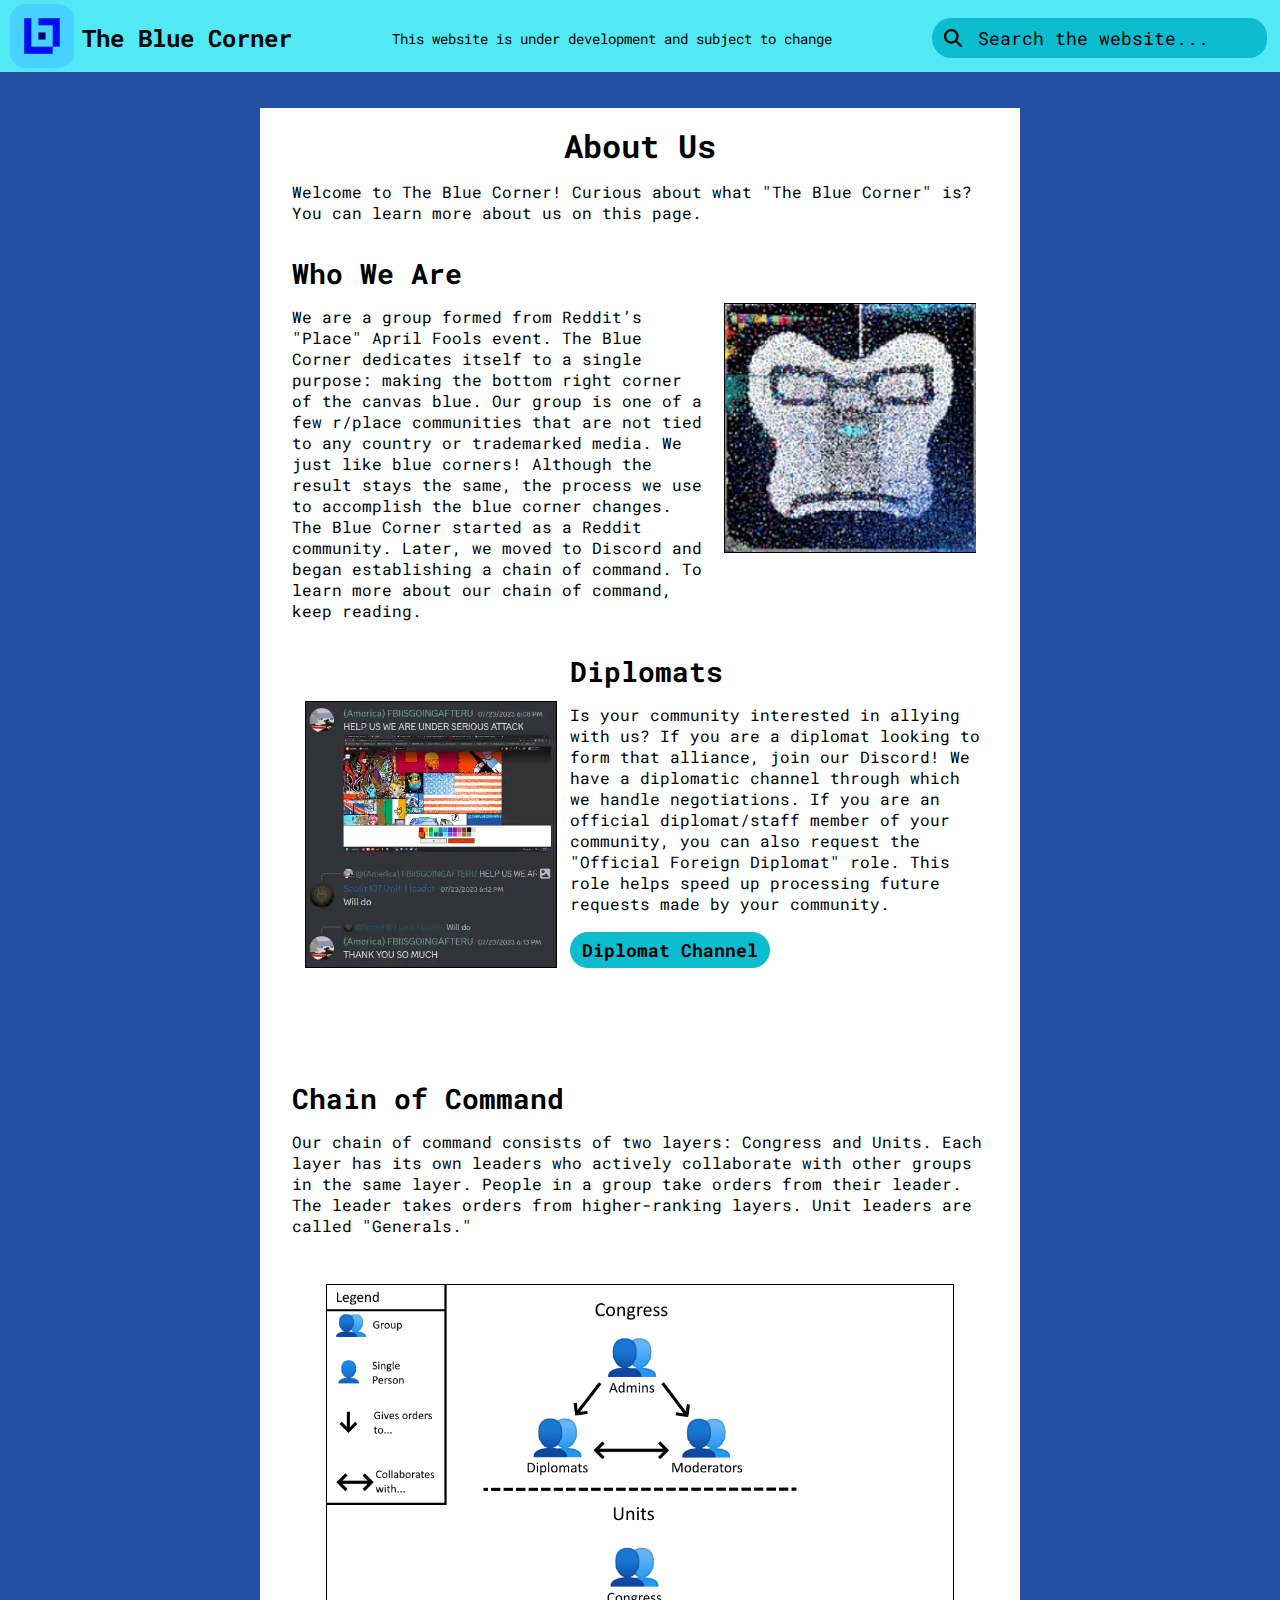
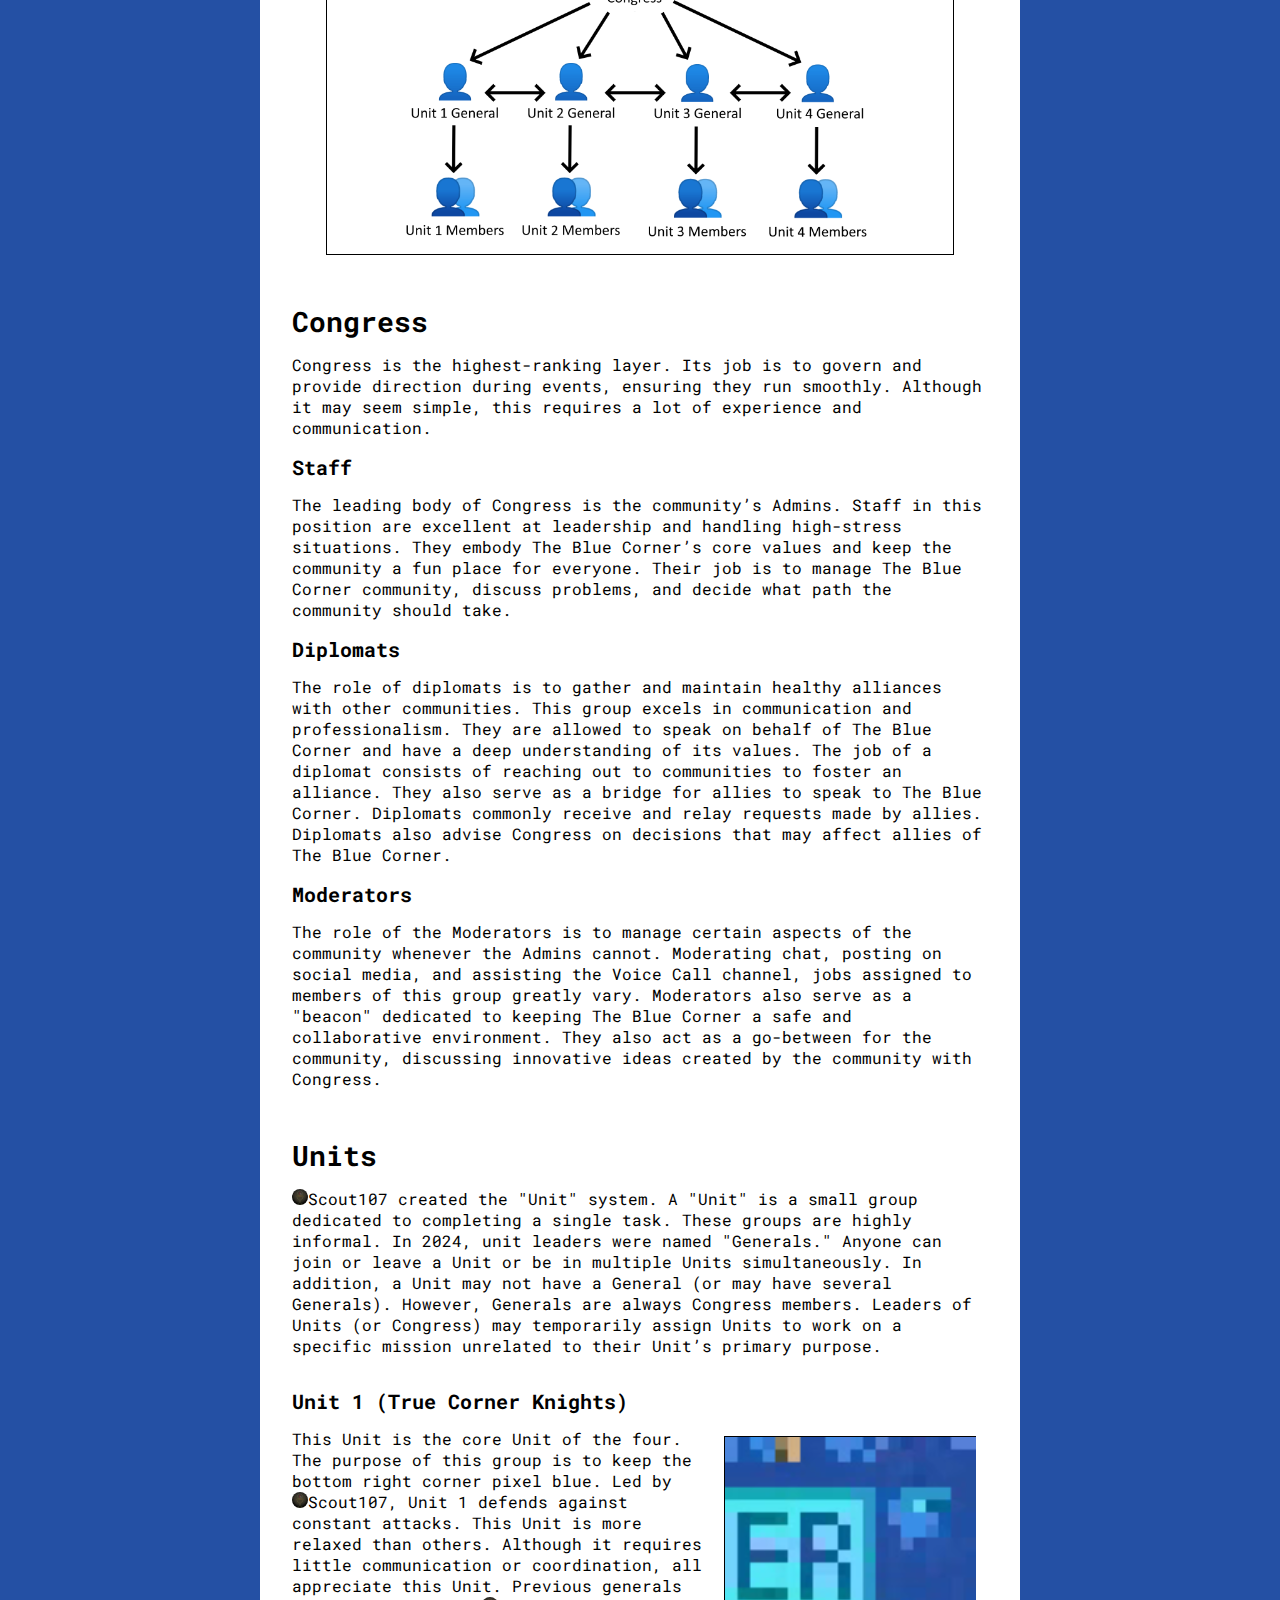
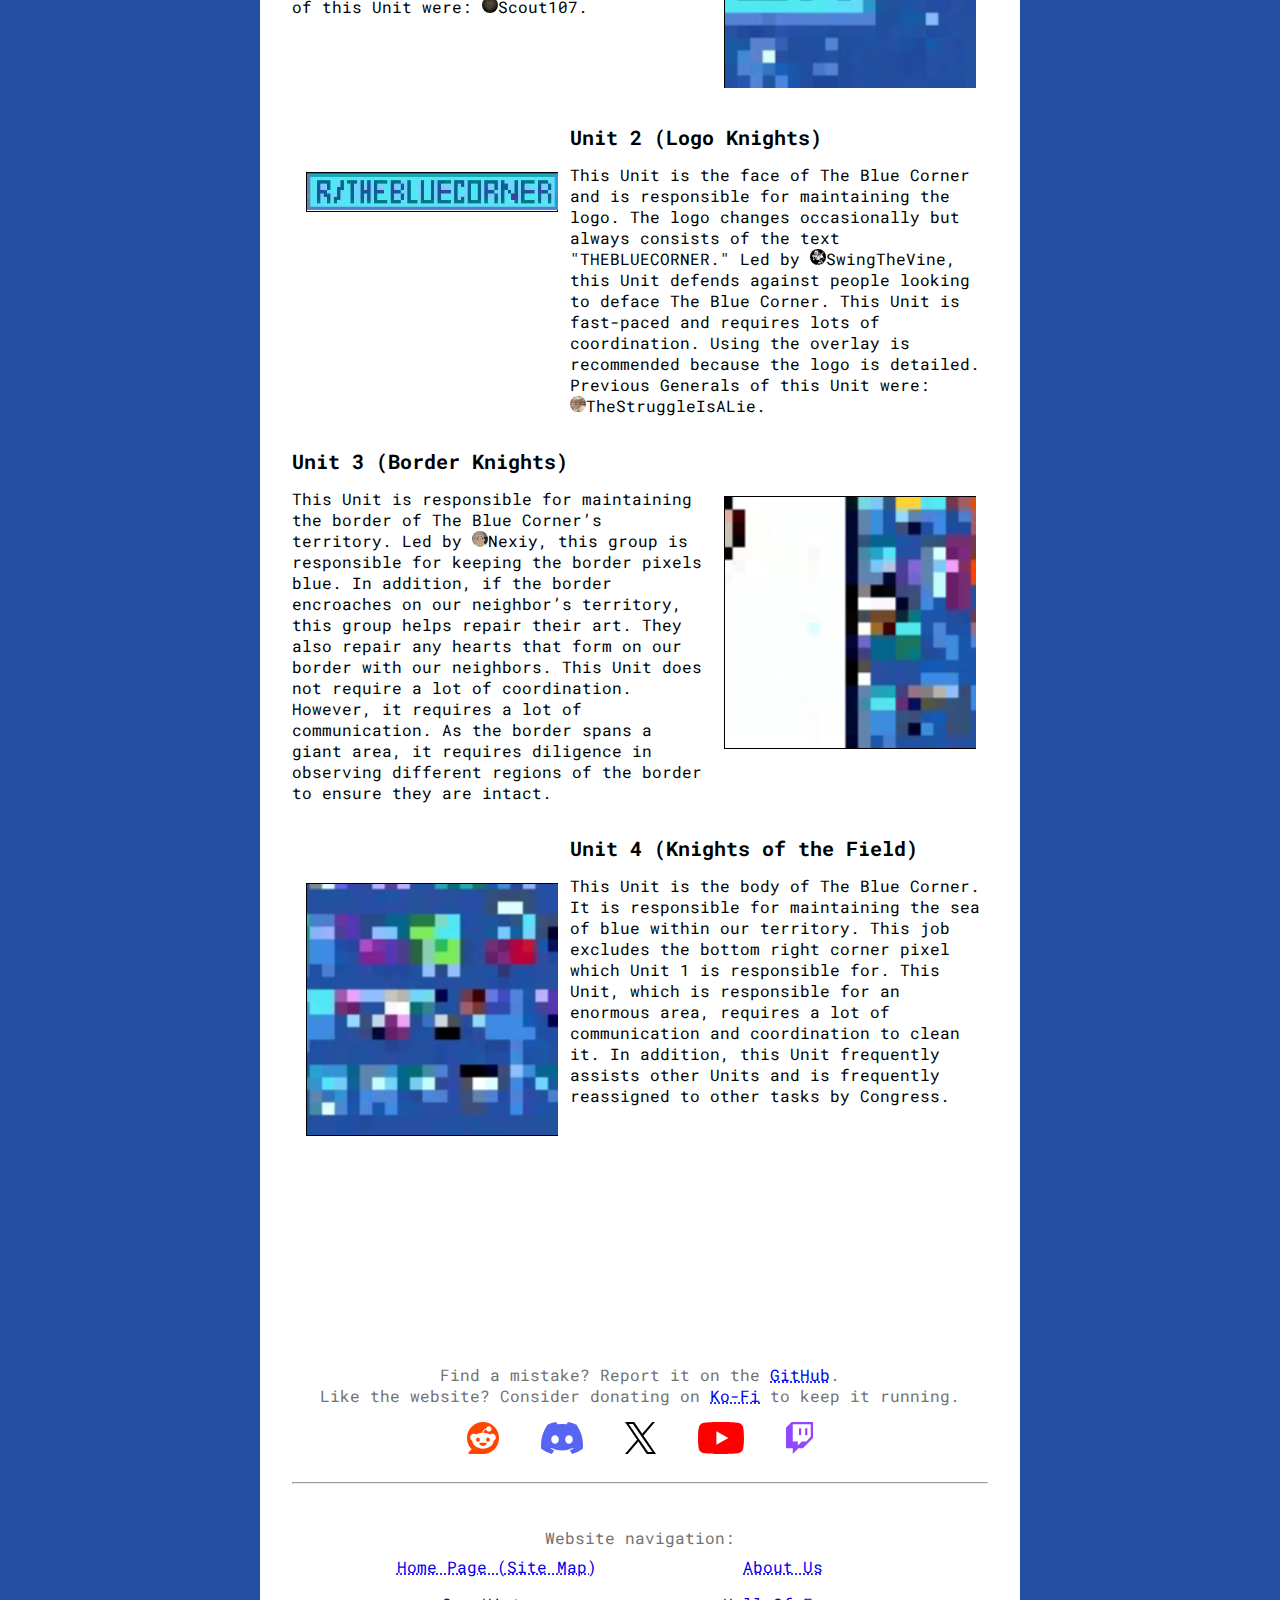
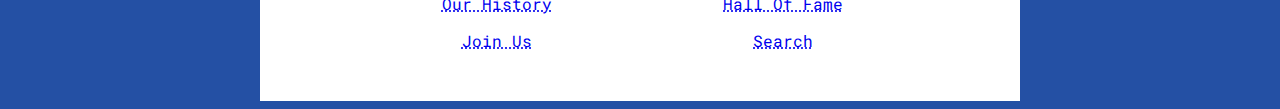
==== about.html @ 4e6a34e6 "Separated the "home page" and the "about us" page" ====
<!DOCTYPE html>
<html lang="en">
  <head>
    <meta charset="utf-8">
    <meta name="viewport" content="width=device-width, initial-scale=1">

    <!-- Tab and SEO metadata -->
    <link rel="icon" href="./assets/icons/TBC_Favicon.webp">
    <title>About Us &mdash; The Blue Corner</title>
    <meta name="description" content="We are The Blue Corner! We are a community centered around Reddit r/place events. Learn more about us here.">

    <!-- CSS files -->
    <link rel="stylesheet" href="./css/global.css">

    <!-- Website fonts -->
    <link rel="preconnect" href="https://fonts.googleapis.com">
    <link rel="preconnect" href="https://fonts.gstatic.com" crossorigin>
    <link rel="preload" as="style" href="https://fonts.googleapis.com/css2?family=Roboto+Mono:ital,wght@0,100..700;1,100..700&display=swap" onload="this.onload=null;this.rel='stylesheet'">
  </head>
  <body>

    <!-- The Skip Link -->
    <a class="screen-reader-bypass" role="link" tabindex="0" onclick="scrollToClass('page', event)" onkeydown="scrollToClass('page', event)">Skip to page content</a>

    <!-- The Banner -->
    <div id="banner" class="banner" role="banner"></div>

    <!-- All of the page -->
    <div class="page">

      <!-- JS disabled popup -->
      <noscript class="noscript-popup">
        JavaScript is disabled.
        <br>Some parts of the website will not work.
        <br>Enable JavaScript for the full experience.
      </noscript>

      <!-- Main content on the page -->
      <main>

        <!-- Top Text -->
        <div>
          <h1>About&nbsp;Us</h1>
          <p>
            Welcome to The Blue Corner!
            Curious about what "The Blue Corner" is?
            You can learn more about us on this page.
          </p>
          <!-- End of Top Text-->
        </div>

        <!-- Who We Are -->
        <div class="content-image-right">
          <div class="content-image-flavor">
            <h2>Who We Are</h2>
            <p>
              We are a group formed from Reddit&rsquo;s "Place" April Fools event.
              The Blue Corner dedicates itself to a single purpose: making the bottom right corner of the canvas blue.
              Our group is one of a few r/place communities that are not tied to any country or trademarked media.
              We just like blue corners!
              Although the result stays the same, the process we use to accomplish the blue corner changes.
              The Blue Corner started as a Reddit community.
              Later, we moved to Discord and began establishing a chain of command.
              To learn more about our chain of command, keep reading.
            </p>
          </div>

          <!-- Start of video -->
          <div class="content-video">
            <video id="video-TBC" autoplay loop muted playsinline disablePictureInPicture="true" aria-label="A looping video of the xQc logo being replaced by blue.">
              <source src="./assets/videos/TBC.webm" type="video/webm">
              Your browser does not support this video.
            </video>
            <div class="video-shade"></div>
            <a id="video-TBC-button" class="video-button" role="button" tabindex="0" aria-label="Pause Button" aria-describedby="video-TBC-aria" aria-controls="video-TBC" onclick="triggerVideo('video-TBC-button', event)" onkeydown="triggerVideo('video-TBC-button', event)">
              <picture>
                <source srcset="./assets/icons/FontAwesome_Circle-Pause_Light.svg" media="(prefers-color-scheme: light), (prefers-color-scheme: no-preference)">
                <source srcset="./assets/icons/FontAwesome_Circle-Pause_Dark.svg" media="(prefers-color-scheme: dark)">
                <img class="video-button-image" src="./assets/icons/FontAwesome_Circle-Pause_Light.svg" alt="">
              </picture>
              <div id="video-TBC-aria" class="screen-reader-only" style="top: 51%; left: 50%;">You can pause the video using the "space" or "tab" keys.</div>
            </a>
            <!-- End of video -->
          </div>
          <!-- End of Who We Are -->
        </div>

        <!-- Diplomats -->
        <div class="content-image-left">
          <img class="content-image" src="./assets/images/TBC_Diplomat.webp" alt="An image of a Blue Corner diplomat working with another community." aria-describedby="img-desc-diplomat">
          <div id="img-desc-diplomat" class="screen-reader-only">
            This image contains a short conversation between two community representatives:
            American Flag In Place representative, "FBI Is Coming After You" says: "HELP US WE ARE UNDER SERIOUS ATTACK."
            "FBI Is Coming After You" sent an image of their art being destroyed.
            The Blue Corner representative, "Scout107" says: "Will do."
            "FBI Is Coming After You" replied: "THANK YOU SO MUCH."
          </div>
          <div class="content-image-flavor">
            <h2>Diplomats</h2>
            <p>
              Is your community interested in allying with us?
              If you are a diplomat looking to form that alliance, join our Discord!
              We have a diplomatic channel through which we handle negotiations.
              If you are an official diplomat/staff member of your community, you can also request the "Official Foreign Diplomat" role.
              This role helps speed up processing future requests made by your community.
              <br><a href="https://discord.gg/5Sk4v97R25" target="_blank" class="content-button" aria-label="Join our Discord and open the diplomat channel. Opens in a new tab">
                Diplomat Channel
              </a>
            </p>
          </div>
          <!-- End of Diplomats -->
        </div>

        <!-- Chain of Command -->
        <div style="margin-top: 7em;">
          <h2>Chain of Command</h2>
          <p>
            Our chain of command consists of two layers: Congress and Units.
            Each layer has its own leaders who actively collaborate with other groups in the same layer.
            People in a group take orders from their leader.
            The leader takes orders from higher-ranking layers.
            Unit leaders are called "Generals."
          </p>
          <picture>
            <source srcset="./assets/images/TBC_CoC_Layers_Light.webp" media="(prefers-color-scheme: light), (prefers-color-scheme: no-preference)">
            <source srcset="./assets/images/TBC_CoC_Layers_Dark.webp" media="(prefers-color-scheme: dark)">
            <img class="content-image" src="./assets/images/TBC_CoC_Layers_Light.webp" alt="An image of the chain of command of the blue corner community." aria-describedby="img-desc-coc">
          </picture>
          <div id="img-desc-coc" class="screen-reader-only">
            This image is a visual representation of our chain of command.
            Congress is run by admins who give orders to the diplomats and moderators.
            Congress (which includes the admins, diplomats, and moderators) gives orders to the units.
            Each unit is run by a general who recieves orders from congress and gives orders to the rest of the unit.
          </div>

          <!-- Congress -->
          <div style="margin-top: 3em;">
            <h2>Congress</h2>
            <p>
              Congress is the highest-ranking layer.
              Its job is to govern and provide direction during events, ensuring they run smoothly.
              Although it may seem simple, this requires a lot of experience and communication. 
            </p>

            <!-- Staff-->
            <div style="margin-top: 1em;">
              <h3>Staff</h3>
              <p>
                The leading body of Congress is the community&rsquo;s Admins.
                Staff in this position are excellent at leadership and handling high-stress situations.
                They embody The Blue Corner&rsquo;s core values and keep the community a fun place for everyone.
                Their job is to manage The Blue Corner community, discuss problems, and decide what path the community should take.
              </p>
            </div>

            <!-- Diplomats -->
            <div style="margin-top: 1em;">
              <h3>Diplomats</h3>
              <p>
                The role of diplomats is to gather and maintain healthy alliances with other communities.
                This group excels in communication and professionalism.
                They are allowed to speak on behalf of The Blue Corner and have a deep understanding of its values.
                The job of a diplomat consists of reaching out to communities to foster an alliance.
                They also serve as a bridge for allies to speak to The Blue Corner.
                Diplomats commonly receive and relay requests made by allies.
                Diplomats also advise Congress on decisions that may affect allies of The Blue Corner.
              </p>
            </div>

            <!-- Moderators -->
            <div style="margin-top: 1em;">
              <h3>Moderators</h3>
              <p>
                The role of the Moderators is to manage certain aspects of the community whenever the Admins cannot.
                Moderating chat, posting on social media, and assisting the Voice Call channel, jobs assigned to members of this group greatly vary.
                Moderators also serve as a "beacon" dedicated to keeping The Blue Corner a safe and collaborative environment.
                They also act as a go-between for the community, discussing innovative ideas created by the community with Congress.
              </p>
            </div>
            <!-- End of Congress -->
          </div>
          
          <!-- Units -->
          <div style="margin-top: 3em;">
            <h2>Units</h2>
            <p>
              Scout107 created the "Unit" system.
              A "Unit" is a small group dedicated to completing a single task.
              These groups are highly informal.
              In 2024, unit leaders were named "Generals."
              Anyone can join or leave a Unit or be in multiple Units simultaneously.
              In addition, a Unit may not have a General (or may have several Generals).
              However, Generals are always Congress members.
              Leaders of Units (or Congress) may temporarily assign Units to work on a specific mission unrelated to their Unit&rsquo;s primary purpose.
            </p>

            <!-- Unit 1 -->
            <div class="content-image-right">
              <div class="content-flavor">
                <h3>Unit 1 (True Corner Knights)</h3>
                <p>
                  This Unit is the core Unit of the four.
                  The purpose of this group is to keep the bottom right corner pixel blue.
                  Led by Scout107, Unit 1 defends against constant attacks.
                  This Unit is more relaxed than others.
                  Although it requires little communication or coordination, all appreciate this Unit.
                  Previous generals of this Unit were: Scout107.
                </p>
              </div>

              <!-- Start of video -->
              <div class="content-video">
                <video id="video-TBC-Unit1" autoplay loop muted playsinline disablePictureInPicture="true" aria-label="A looping video of stray colored pixels being replaced with blue pixels.">
                  <source src="./assets/videos/TBC_Unit1.webm" type="video/webm">
                  Your browser does not support this video.
                </video>
                <div class="video-shade"></div>
                <a id="video-TBC-Unit1-button" class="video-button" role="button" tabindex="0" aria-label="Pause Button" aria-describedby="video-TBC-Unit1-aria" aria-controls="video-TBC-Unit1" onclick="triggerVideo('video-TBC-Unit1-button', event)" onkeydown="triggerVideo('video-TBC-Unit1-button', event)">
                  <picture>
                    <source srcset="./assets/icons/FontAwesome_Circle-Pause_Light.svg" media="(prefers-color-scheme: light), (prefers-color-scheme: no-preference)">
                    <source srcset="./assets/icons/FontAwesome_Circle-Pause_Dark.svg" media="(prefers-color-scheme: dark)">
                    <img class="video-button-image" src="./assets/icons/FontAwesome_Circle-Pause_Light.svg" alt="">
                  </picture>
                  <div id="video-TBC-Unit1-aria" class="screen-reader-only" style="top: 51%; left: 50%;">You can pause the video using the "space" or "tab" keys.</div>
                </a>
                <!-- End of video -->
              </div>
              <!-- End of Unit 1 -->
            </div>

            <!-- Unit 2 -->
            <div class="content-image-left">
              <!-- Start to video -->
              <div class="content-video">
                <video id="video-TBC-Unit2" autoplay loop muted playsinline disablePictureInPicture="true" aria-label="A looping video of the blue corner art logo being griefed and quickly repaired.">
                  <source src="./assets/videos/TBC_Unit2.webm" type="video/webm">
                  Your browser does not support this video.
                </video>
                <div class="video-shade"></div>
                <a id="video-TBC-Unit2-button" class="video-button" role="button" tabindex="0" aria-label="Pause Button" aria-describedby="video-TBC-Unit2-aria" aria-controls="video-TBC-Unit2" onclick="triggerVideo('video-TBC-Unit2-button', event)" onkeydown="triggerVideo('video-TBC-Unit2-button', event)">
                  <picture>
                    <source srcset="./assets/icons/FontAwesome_Circle-Pause_Light.svg" media="(prefers-color-scheme: light), (prefers-color-scheme: no-preference)">
                    <source srcset="./assets/icons/FontAwesome_Circle-Pause_Dark.svg" media="(prefers-color-scheme: dark)">
                    <img class="video-button-image" src="./assets/icons/FontAwesome_Circle-Pause_Light.svg" alt="">
                  </picture>
                  <div id="video-TBC-Unit2-aria" class="screen-reader-only" style="top: 51%; left: 50%;">You can pause the video using the "space" or "tab" keys.</div>
                </a>
                <!-- End of video -->
              </div>

              <div class="content-flavor">
                <h3>Unit 2 (Logo Knights)</h3>
                <p>
                  This Unit is the face of The Blue Corner and is responsible for maintaining the logo.
                  The logo changes occasionally but always consists of the text "THEBLUECORNER."
                  Led by SwingTheVine, this Unit defends against people looking to deface The Blue Corner.
                  This Unit is fast-paced and requires lots of coordination.
                  Using the overlay is recommended because the logo is detailed.
                  Previous Generals of this Unit were: TheStruggleIsALie.
                </p>
              </div>
              <!-- End of Unit 2-->
            </div>
            
            <!-- Unit 3 -->
            <div class="content-image-right">
              <div class="content-flavor">
                <h3>Unit 3 (Border Knights)</h3>
                <p>
                  This Unit is responsible for maintaining the border of The Blue Corner&rsquo;s territory.
                  Led by Nexiy, this group is responsible for keeping the border pixels blue.
                  In addition, if the border encroaches on our neighbor&rsquo;s territory, this group helps repair their art.
                  They also repair any hearts that form on our border with our neighbors.
                  This Unit does not require a lot of coordination.
                  However, it requires a lot of communication.
                  As the border spans a giant area, it requires diligence in observing different regions of the border to ensure they are intact.
                </p>
              </div>

              <!-- Start of video -->
              <div class="content-video">
                <video id="video-TBC-Unit3" autoplay loop muted playsinline disablePictureInPicture="true" aria-label="A looping video of a pixel heart being drawn at the border between the blue corner&rsquo;s art and their neighbors art.">
                  <source src="./assets/videos/TBC_Unit3.webm" type="video/webm">
                  Your browser does not support this video.
                </video>
                <div class="video-shade"></div>
                <a id="video-TBC-Unit3-button" class="video-button" role="button" tabindex="0" aria-label="Pause Button" aria-describedby="video-TBC-Unit3-aria" aria-controls="video-TBC-Unit3" onclick="triggerVideo('video-TBC-Unit3-button', event)" onkeydown="triggerVideo('video-TBC-Unit3-button', event)">
                  <picture>
                    <source srcset="./assets/icons/FontAwesome_Circle-Pause_Light.svg" media="(prefers-color-scheme: light), (prefers-color-scheme: no-preference)">
                    <source srcset="./assets/icons/FontAwesome_Circle-Pause_Dark.svg" media="(prefers-color-scheme: dark)">
                    <img class="video-button-image" src="./assets/icons/FontAwesome_Circle-Pause_Light.svg" alt="">
                  </picture>
                  <div id="video-TBC-Unit3-aria" class="screen-reader-only" style="top: 51%; left: 50%;">You can pause the video using the "space" or "tab" keys.</div>
                </a>
                <!-- End of video -->
              </div>
              <!-- End of Unit 3-->
            </div>

            <!-- Unit 4 -->
            <div class="content-image-left">
              <!-- Start of video -->
              <div class="content-video">
                <video id="video-TBC-Unit4" autoplay loop muted playsinline disablePictureInPicture="true" aria-label="A looping video of a bunch of blue astronaut art being replaced with a vast expanse of solid blue.">
                  <source src="./assets/videos/TBC_Unit4.webm" type="video/webm">
                  Your browser does not support this video.
                </video>
                <div class="video-shade"></div>
                <a id="video-TBC-Unit4-button" class="video-button" role="button" tabindex="0" aria-label="Pause Button" aria-describedby="video-TBC-Unit4-aria" aria-controls="video-TBC-Unit4" onclick="triggerVideo('video-TBC-Unit4-button', event)" onkeydown="triggerVideo('video-TBC-Unit4-button', event)">
                  <picture>
                    <source srcset="./assets/icons/FontAwesome_Circle-Pause_Light.svg" media="(prefers-color-scheme: light), (prefers-color-scheme: no-preference)">
                    <source srcset="./assets/icons/FontAwesome_Circle-Pause_Dark.svg" media="(prefers-color-scheme: dark)">
                    <img class="video-button-image" src="./assets/icons/FontAwesome_Circle-Pause_Light.svg" alt="">
                  </picture>
                  <div id="video-TBC-Unit4-aria" class="screen-reader-only" style="top: 51%; left: 50%;">You can pause the video using the "space" or "tab" keys.</div>
                </a>
              </div>
              <div class="content-flavor">
                <h3>Unit 4 (Knights of the Field)</h3>
                <p>
                  This Unit is the body of The Blue Corner.
                  It is responsible for maintaining the sea of blue within our territory.
                  This job excludes the bottom right corner pixel which Unit 1 is responsible for.
                  This Unit, which is responsible for an enormous area, requires a lot of communication and coordination to clean it.
                  In addition, this Unit frequently assists other Units and is frequently reassigned to other tasks by Congress.
                </p>
              </div>
              <!-- End of Unit 4-->
            </div>
            <!-- End of Units -->
          </div>
          <!-- End of Chain of Command -->
        </div>
        <!-- End of Content -->
      </main>

      <!-- Footer of the page -->
      <footer id="footer"></footer>

      <!-- End of Page -->
    </div>
    
    <!-- Scripts -->
    <script src="./js/insertBanner.js" async></script>
    <script src="./js/insertFooter.js" async></script>
    <script src="./js/profilePicture.js" defer></script>
    <script src="./js/scrollHandler.js" defer></script>
    <script src="./js/accessibilityHandler.js" defer></script>
  </body>
</html>
---- css/global.css ----
/* Entire banner */
.banner {
  background-color: #51E9F4;
  display: flex;
  align-items: center;
  gap: 0.5em;
  position: fixed;
  top: 0%;
  left: 0%;
  width: 99%;
  padding: 0.25rem 1% 0 0.625rem;
  z-index: 999;
}

/* Banner buttons */
.banner-button-wrapper {
  display: flex;
  align-items: center;
  gap: 0.5em;
}

/* Banner logo */
.banner-image {
  border-radius: 25%;
  width: 4em;
  height: auto;
}

/* Banner title */
.banner-title {
  display: inline;
  font-size: 1.5em;
  font-weight: bold;
  width: max-content;
  color: black;
  text-decoration: none;
}

/* Banner title hover/focus */
.banner-title:hover, .banner-title:focus {
  text-decoration: underline solid;
}

/* Banner seach bar */
.banner-search-bar {
  color: black;
  background-color: #0bbdcf;
  border: none;
  padding: 0.375rem 0.75rem 0.375rem 0.5rem;
  font-size: 1.125em;
  border-radius: 0 1em 1em 0;
  width: 27ch;
  transition: 
    background-color 0.15s,
    border-radius 0.15s;

  /* Font stack is as follows:
   * Highest Priority (Roboto Mono)
   * Windows fallback (Courier New)
   * macOS fallback (Monaco)
   * Linux fallback (DejaVu Sans Mono)
   * Any possible monospace font (monospace)
   * Last resort (Arial) */
  font-family: 'Roboto Mono', 'Courier New', 'Monaco', 'DejaVu Sans Mono', monospace, 'Arial';
  font-weight: bold;
  }

.banner-search-bar::placeholder {
  color: black;

  /* Font stack is as follows:
   * Highest Priority (Roboto Mono)
   * Windows fallback (Courier New)
   * macOS fallback (Monaco)
   * Linux fallback (DejaVu Sans Mono)
   * Any possible monospace font (monospace)
   * Last resort (Arial) */
  font-family: 'Roboto Mono', 'Courier New', 'Monaco', 'DejaVu Sans Mono', monospace, 'Arial';
  font-weight: normal;
}

/* Banner search bar when hovered/focused */
.banner-search-bar:hover, .banner-search-bar:focus-visible,
.banner-search-button:hover, .banner-search-button:focus {
  background-color: #a7f5fa;
  border-bottom-right-radius: 0%;
}

/* Banner search bar when activated */
.banner-search-button:active {
  background-color: #11778d;
}

/* Banner search button */
.banner-search-button {
  font-size: 1.125em;
  padding: 0.375rem 0.5rem 0.375rem 0.75rem;
  cursor: pointer;
  background-color: #0bbdcf;
  border-radius: 50% 0 0 50%;
  border: none;
  transition: 
    transform 0.2s,
    background-color 0.15s;
}

/* Gives the search button some width (else it disappears) */
.banner-search-button img {
  margin-top: 0.25em;
  width: 1em;
}

/* Website buttons */
.content-button,
.banner-button,
.screen-reader-bypass,
.video-button {
  display: inline-block;
  color: black;
  border-width: 0;
  border-radius: 1em;
  padding: 0.33em 0.66em;
  font-size: 1.125em;
  font-weight: bold;
  cursor: pointer;
  background-color: #0bbdcf;
  text-decoration: none;
  text-align: center;
  transition:
    background-color 0.15s,
    border-radius 0.15s;
}

/* Website buttons mouse-over & focus */
.content-button:hover, .content-button:focus,
.banner-button:hover, .banner-button:focus,
.screen-reader-bypass:hover, .screen-reader-bypass:focus {
  background-color: #0c97ae;
  border-bottom-right-radius: 0%;
}

/* Video button mouse-over (without border change) */
.video-button:hover {
  background-color: #0c97ae;
}

/* Website buttons pressed*/
.content-button:active,
.banner-button:active,
.screen-reader-bypass:active,
.video-button:active {
  background-color: #11788d;
}

/* Content button */
.content-button {
  margin-top: 1em;
  margin-right: auto;
}

/* Content image (right) */
.content-image-right {
  display: grid;
  grid-template-columns: 3fr 2fr;
  margin-top: 32px;
}

/* Content image (left) */
.content-image-left {
  display: grid;
  grid-template-columns: 2fr 3fr;
  margin-top: 2em;
}

/* Content image flavor text */
.content-image-flavor {
  display: grid;
  grid-template-rows: auto 1fr;
}

/* Content images */
.content-image {
  display: block;
  margin: auto;
  margin-top: 48px;
  width: 90%;
  border: solid;
  border-width: 1px;
}

/* Entire page */
html {
  background-color: #2450a4;

  /* Font stack is as follows:
   * Highest Priority (Roboto Mono)
   * Windows fallback (Courier New)
   * macOS fallback (Monaco)
   * Linux fallback (DejaVu Sans Mono)
   * Any possible monospace font (monospace)
   * Last resort (Arial) */
  font-family: 'Roboto Mono', 'Courier New', 'Monaco', 'DejaVu Sans Mono', monospace, 'Arial';
}

/* Any anchor with child image */
a:has(img) {
  text-decoration: none;
}

/* Default header overrides */
h1, h2, h3, h4, h5, h6 {
  margin-block-start: 0;
  margin-block-end: 0;
  margin-inline-start: 0;
  margin-inline-end: 0;
}

/* Content header */
h1 {
  text-align: center;
  font-size: 2em;
  font-weight: bold;
}

/* Content subheader */
h2 {
  font-size: 1.75em;
  font-weight: bold;
}

/* Header 3 */
h3 {
  font-size: 1.25em;
  font-weight: bold;
}

/* Header 4 */
h4 {
  font-size: 1.25em;
  color: gray;
  font-weight: normal;
}

/* Header 5 */
h5 {
  font-size: 1em;
  color: gray;
  font-weight: normal;
}

/* Videos and GIFs */
video {
  width: 100%;
  border: solid;
  border-width: 1px;
}

/* Quote text */
blockquote {
  font-size: 1.125em;
  text-align: center;
  margin-top: 0.625em;
  margin-left: auto;
  margin-right: auto;
  margin-bottom: 2em;
  color: gray;
  width: 75%;
}

/* Content paragraph */
p {
  margin-block-start: 0;
  margin-block-end: 0;
  margin-inline-start: 0;
  margin-inline-end: 0;
  margin-top: 0.875em;
}

/* Ordered List */
ol {
  padding-left: 6ch;
}

/* Removes the marker for the list items. i.e. "*" */
.no-marker li {
  display: block;
}

/* Main body formatting */
main {
  margin-top: 6.25em;
  padding-top: 1em;
}

/* Main content page (the white part) */
main,
footer {
  background-color: white;
  min-width: 100%;
  max-width: 76ch;
  box-sizing: border-box;
  padding: 1em 2em 3.125em;
}

/* Footer specific */
footer {
  padding-top: 10em;
  text-align: center;
  color: #727272;
}

/* Static page elements (main, footer) */
.page {
  display: flex;
  flex-direction: column;
  align-items: center;
  width: fit-content;
  justify-self: center;
}

/* Footer icon images*/
.footer-icon {
  height: 2em;
  margin: 1em;
  transition:
    transform 0.2s;
}

/* Shakes the icons when hover/focused */
.footer-icon:hover, .footer-icon:focus
footer a:hover .footer-icon, footer a:focus .footer-icon,
.banner-search-button:hover img, .banner-search-button:focus img {
  animation: shake 0.5s;
}

/* Footer website navigation */
.footer-nav {
  margin: 0.5em 10% 0;
  display: grid;
  grid-template-columns: repeat(2, 1fr);
  gap: 1em;
}

.footer-nav a.link {
  flex: 1 1;
  width: max-content;
  margin-left: auto;
  margin-right: auto;
}

/* Any plain-text link */
.link {
  text-decoration: underline dotted;
}

/* Any plain-text link (hover/focused) */
.link:hover, .link:focus {
  text-decoration: underline solid;
}

/* Hides things from view (display) */
.screen-reader-only,
.screen-reader-bypass:not(:focus):not(:active),
.video-button,
.video-shade {
  position: absolute;
  width: 1px;
  height: 1px;
  padding: 0;
  margin: -1px;
  overflow: hidden;
  white-space: nowrap;
  border: 0;
  clip-path: inset(50%);
}

/* Unhides things from view (display) */
.screen-reader-bypass:focus,
.content-video:hover .video-button, .video-button:focus,
.content-video:hover .video-shade, .content-video:focus-within .video-shade, .video-shade:hover { 
  position: absolute;
  clip-path: none;    
  overflow: visible;
}

/* Specific styling for skip link unhide */
.screen-reader-bypass:focus {
  top: 6.25em;
  z-index: 999;
}

/* Content videos */
.content-video {
  position: relative;
  display: block;
  margin: auto;
  margin-top: 3em;
  width: 90%;
}

/* GIF/Video overlay shading */
.video-shade {
  position: absolute;
  top: 0;
  left: 0;
  height: 99%;
  width: 101%;
  opacity: 0.5;
  background-color: #727272;
  z-index: 1;
  pointer-events: none;
}

/* GIF/Video overlay play/pause button anchor */
.video-button {
  width: 4em;
  height: 4em;
  top: 50%;
  left: 50%;
  transform: translate(-50%, -50%);
  text-align: center;
  z-index: 2;
  border-radius: 50%;
}

/* GIF/Video overlay play/pause button image */
.video-button-image {
  display: block;
  height: auto;
  width: 100%;
}

/* "JS is disabled" popup */
.noscript-popup {
  background-color: white;
  font-size: 1em;
  text-align: center;
  margin-top: 3.125em;
  padding: 0.3125em;
}

/* The little profile pictures */
.profile-icon {
  border-radius: 50%;
}

/* All <span> parents that have an <img> child with the "profile-icon" class */
span:has(img.profile-icon) {
  white-space: nowrap;
}

/* Used to shake icons when hovered/focused */
@keyframes shake {
  0% { transform: rotate(0deg);}
  25% { transform: rotate(5deg);}
  50% { transform: rotate(-5deg);}
  75% { transform: rotate(5deg);}
  100% { transform: rotate(0deg);}
}

/* Dark mode */
@media (prefers-color-scheme: dark) {

  /* Main content background in dark mode */
  main, footer {
    background-color: #1A2D51;
  }

  /* Footer text in dark mode */
  footer {
    color: #BABABA;
  }

  /* Website background & default text in dark mode */
  html {
    background-color: #101C32;
    color: #E7E7E7;
  }

  /* Block quotes in dark mode */
  blockquote {
    color: #B0B0B0;
  }

  /* Lower header colors in dark mode */
  h4, h5 {
    color: #B0B0B0;
  }

  /* Banner in dark mode */
  .banner {
    background-color: #234785;
  }

  /* Banner title in dark mode */
  .banner-title {
    color: #E7E7E7;
  }

  /* Banner search bar in dark mode */
  .banner-search-bar,
  .banner-search-button {
    background-color: #4596ED;
  }

  /* Banner search bar focused in dark mode */
  .banner-search-bar:hover, .banner-search-bar:focus-visible,
  .banner-search-button:hover, .banner-search-button:focus {
    background-color: #3671D9;
  }

  /* Banner search bar when activated */
  .banner-search-button:active {
    background-color: #11778d;
  }

  /* Website buttons in dark mode */
  .content-button,
  .banner-button,
  .screen-reader-bypass,
  .video-button {
    background-color: #4A99ED;
  }

  /* Links (excluding buttons) in dark mode */
  a:not(
    .content-button, .banner-button, .banner-title, .screen-reader-bypass, .video-button, .sidebar a, .search-results-match) {
    color: #85A8ff;
  }

  /* Visted links (excluding buttons) in dark mode */
  a:visited:not(.content-button, .banner-button, .banner-title, .screen-reader-bypass, .video-button, .sidebar a, .search-results-match) {
    color: #BB81FF;
  }
}

/* High contrast mode */
@media (forced-colors: active) {

  /* Makes website interactive elements visible */
  .content-button,
  .banner-button,
  .screen-reader-bypass,
  .video-button,
  .banner-search-button {
    border: 2px solid ButtonBorder;
  }

  /* Makes website interactive elements highlighted */
  .content-button:focus, .content-button:hover,
  .banner-button:focus, .banner-button:hover,
  .screen-reader-bypass:focus, .screen-reader-bypass:hover,
  .video-button:focus, .video-button:hover,
  .banner-search-button:focus, .banner-search-button:hover,
  .banner-search-bar:focus-visible {
    border: 2px solid Highlight;
  }

  /* Makes the banner visible */
  .banner {
    border-bottom: 2px solid CanvasText;
  }

  /* Makes the search bar visible */
  .banner-search-bar {
    border: 2px solid FieldText;
  }
}

/* Any screen less than or equal to 649 pixels in width */
@media screen and (max-width: 649px) {

  /* Banner dynamically collapses into rows */
  .banner {
    flex-wrap: wrap;
    padding-bottom: 0.5em;
  }

  /* Removes the "Under development" notice */
  .banner small {
    display: none;
  }

  /* To compensate for the banner taking up
  more height, the <main> content gets pushed
  further down the screen */
  main {
    margin-top: 9em;
  }

  /* The footer navigation is now 1 column */
  .footer-nav {
    grid-template-columns: 1fr;
    margin: auto;
  }

  /* Content images blocks are spaced further apart */
  .content-image-right,
  .content-image-left {
    grid-template-columns: auto;
    margin-top: 8em;
  }

  /* All images/videos/GIFs are now below the flavor */
  .content-image,
  .content-video {
    order: 2;
    margin-top: 1em;
  }

  /* All flavor is now above the image/video/GIF */
  .content-image-flavor {
    order: 1;
  }
}

/* Any screen less than or equal to 349 pixels in width */
@media screen and (max-width: 349px) {

  /* The banner image is now hidden */
  .banner-image {
    display: none;
  }

  /* The search bar now resizes itself */
  .banner-search-bar {
    width: 100%;
  }

  /* Since the only method of page navigation left in
  the banner is the banner title, it is now obviously a link */
  .banner-title {
    text-decoration: dotted underline;
  }
}
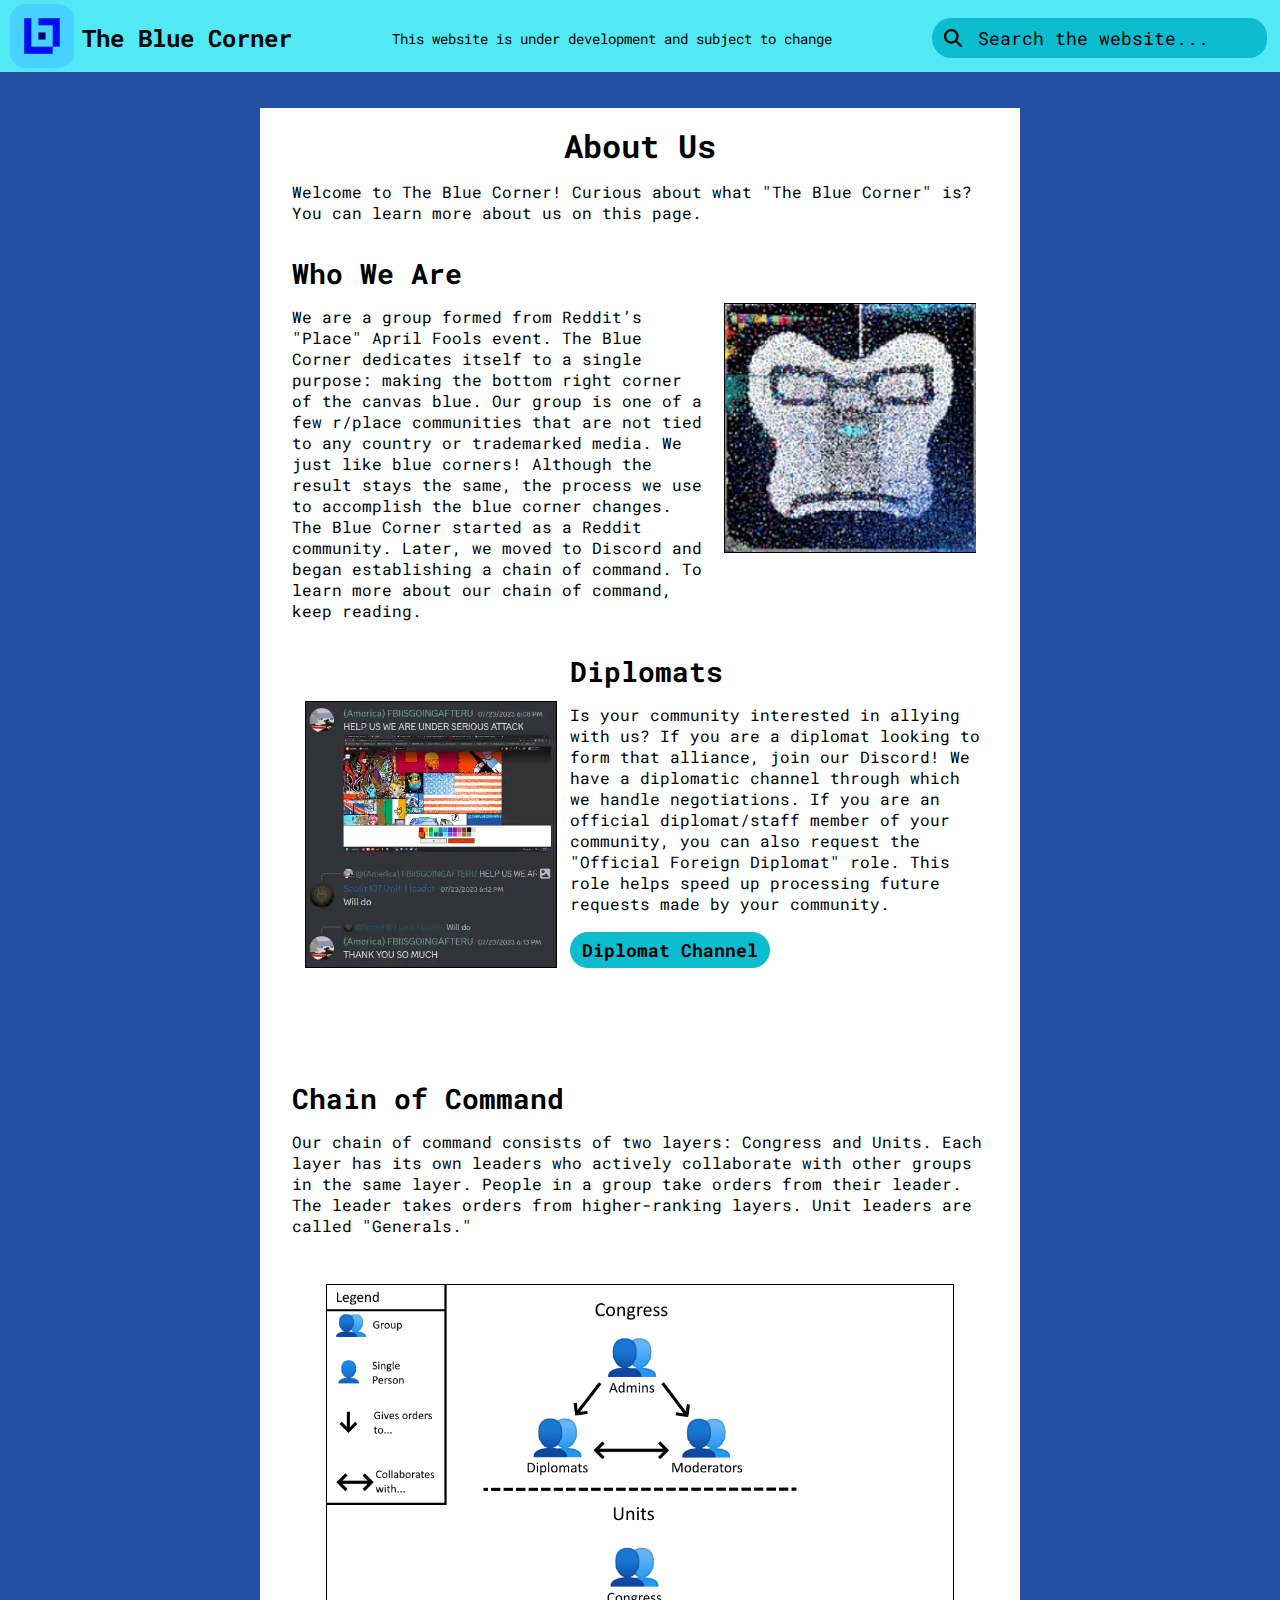
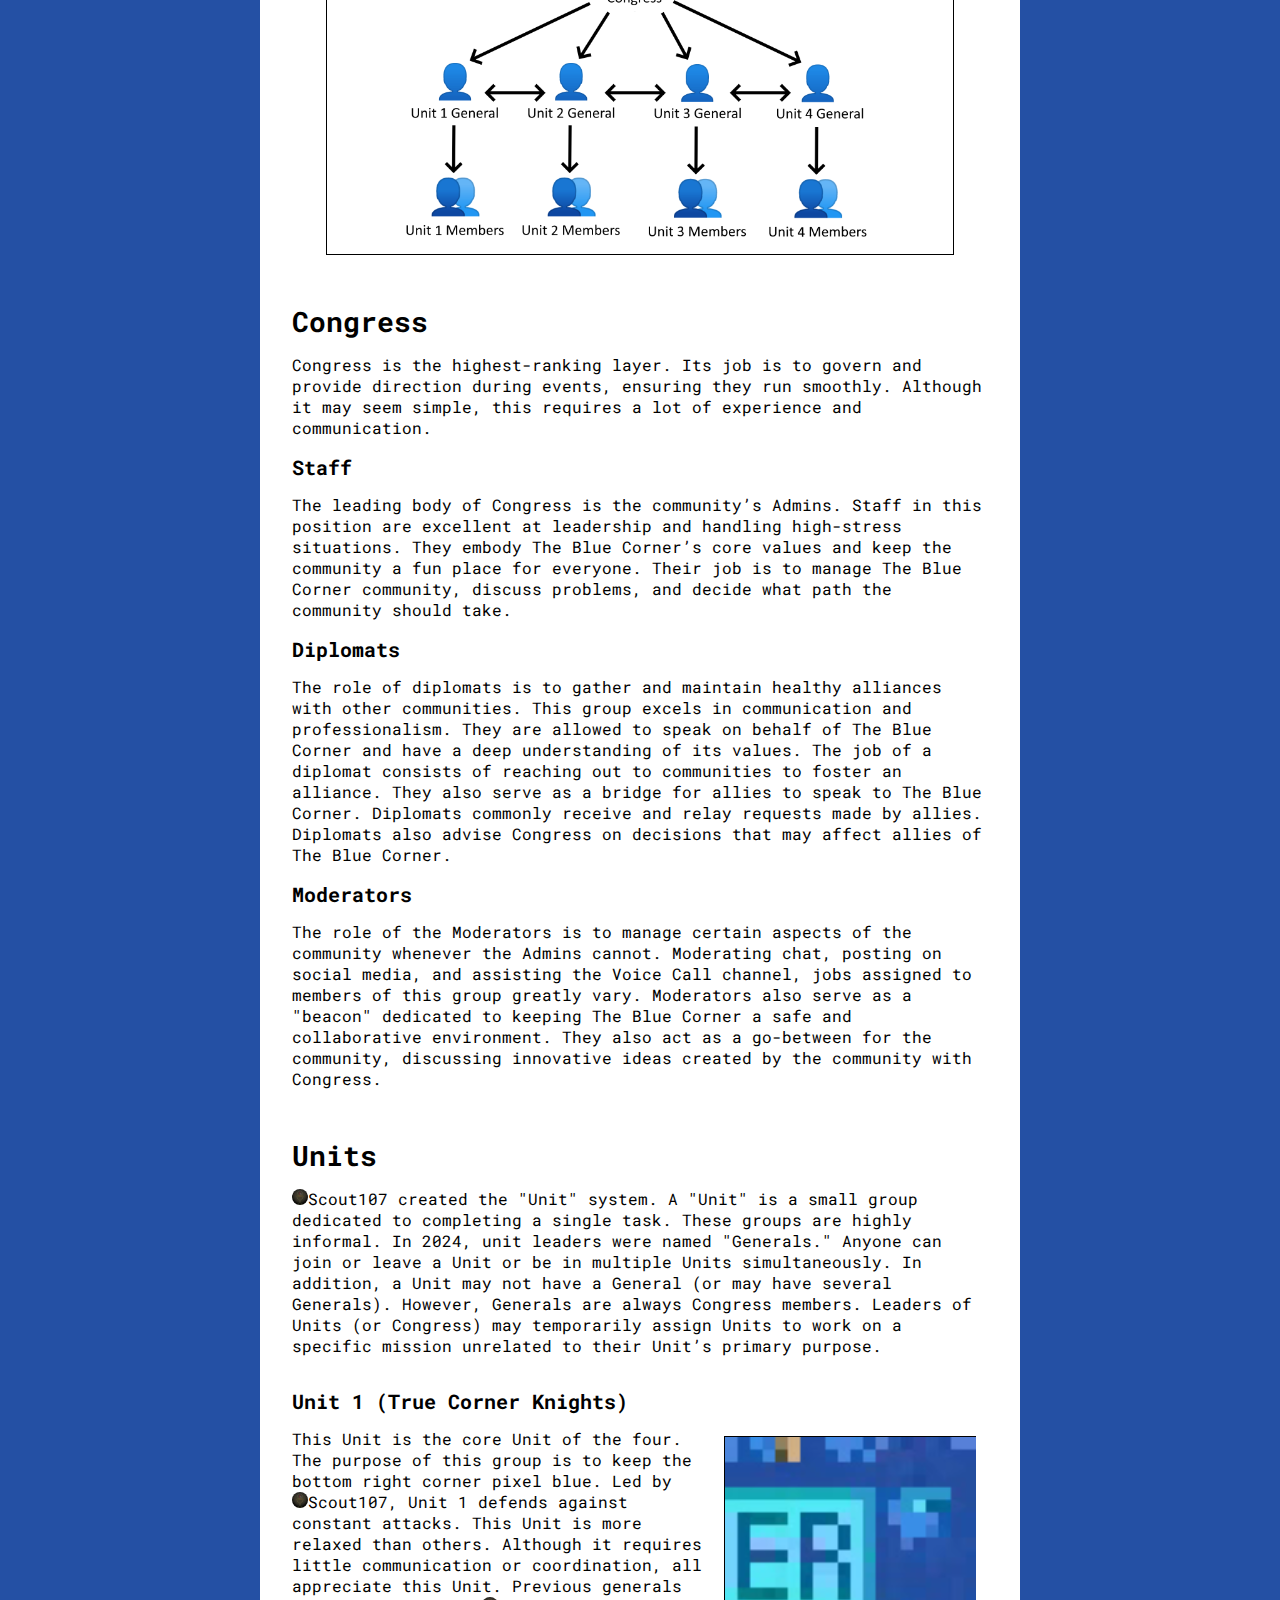
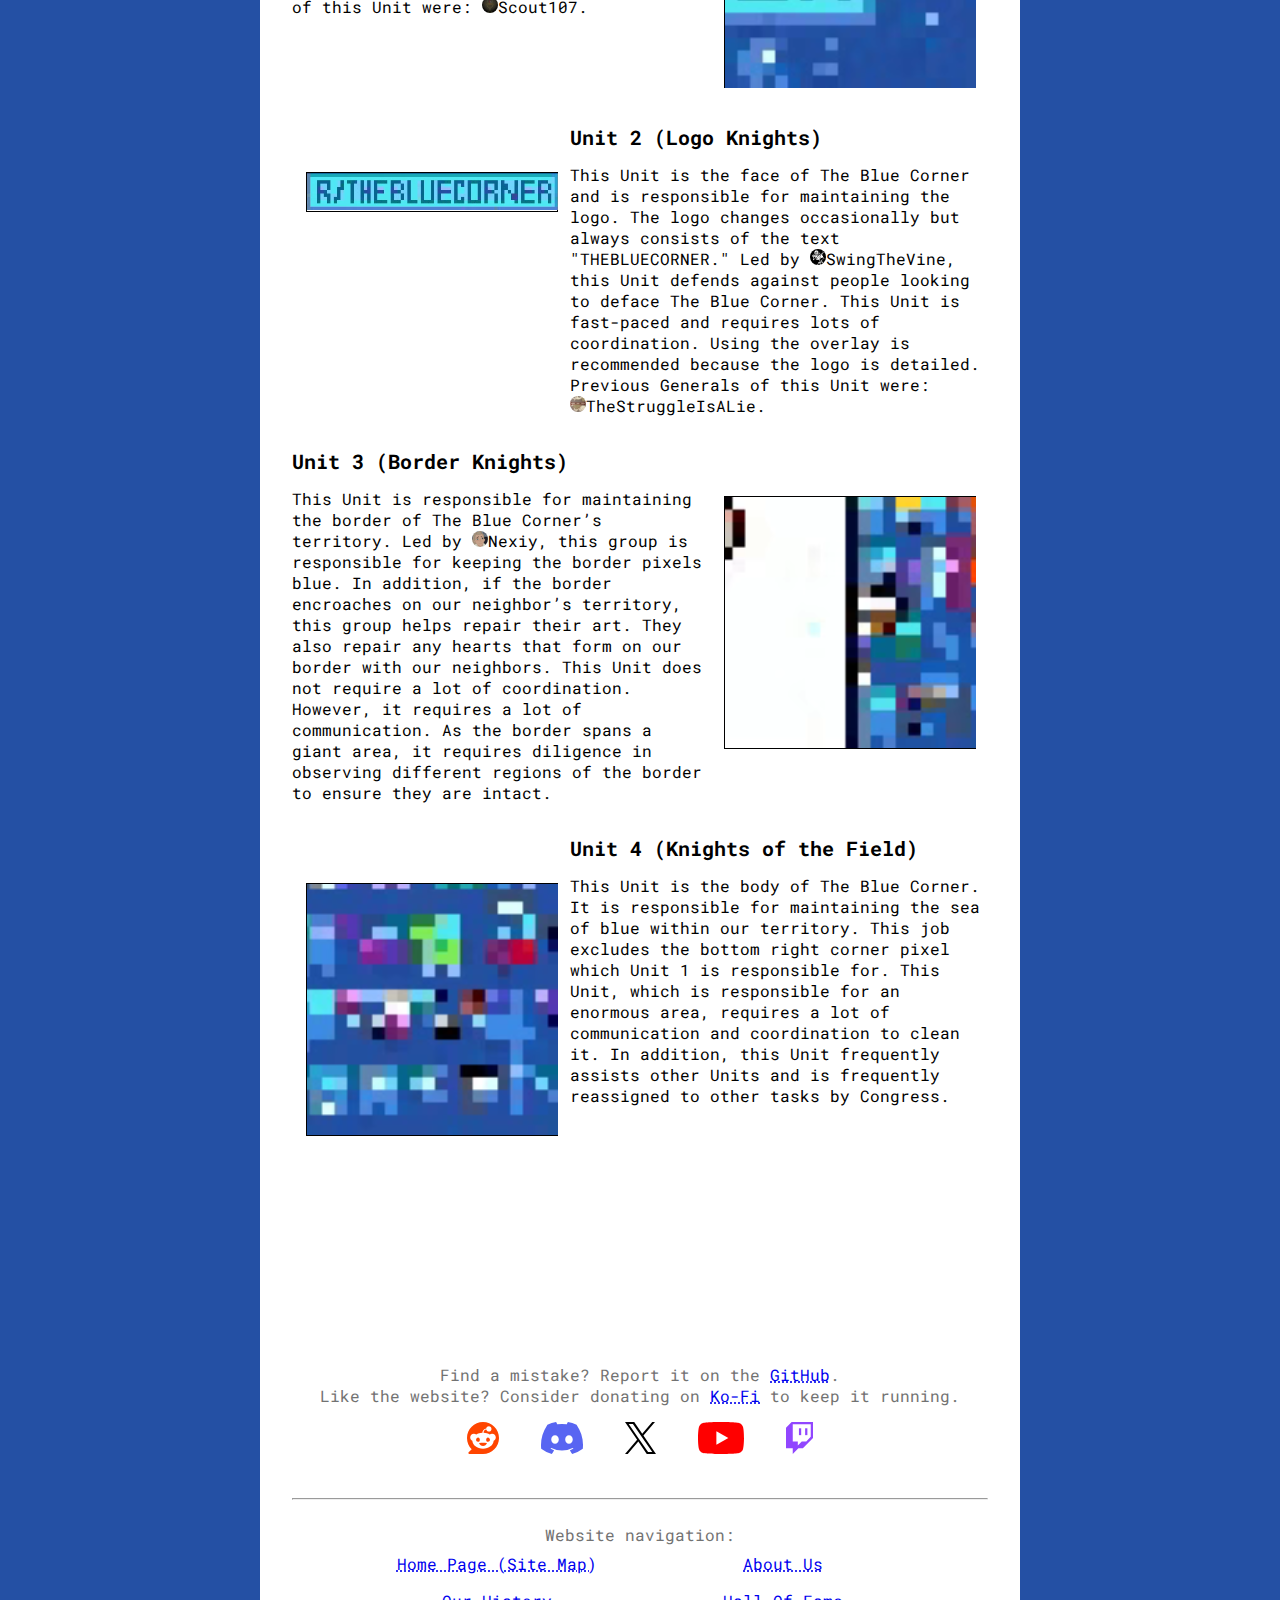
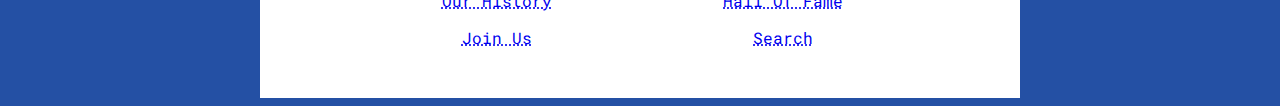
==== commit 736bcd39: "Fixed profilePicture.js; Fixed some semantics" ====
--- a/about.html
+++ b/about.html
@@ -39,7 +39,7 @@
       <main>
 
         <!-- Top Text -->
-        <div>
+        <section>
           <h1>About&nbsp;Us</h1>
           <p>
             Welcome to The Blue Corner!
@@ -47,10 +47,10 @@
             You can learn more about us on this page.
           </p>
           <!-- End of Top Text-->
-        </div>
+        </section>
 
         <!-- Who We Are -->
-        <div class="content-image-right">
+        <section class="content-image-right">
           <div class="content-image-flavor">
             <h2>Who We Are</h2>
             <p>
@@ -76,18 +76,18 @@
               <picture>
                 <source srcset="./assets/icons/FontAwesome_Circle-Pause_Light.svg" media="(prefers-color-scheme: light), (prefers-color-scheme: no-preference)">
                 <source srcset="./assets/icons/FontAwesome_Circle-Pause_Dark.svg" media="(prefers-color-scheme: dark)">
-                <img class="video-button-image" src="./assets/icons/FontAwesome_Circle-Pause_Light.svg" alt="">
+                <img class="video-button-image" src="./assets/icons/FontAwesome_Circle-Pause_Light.svg" loading="lazy" alt="">
               </picture>
               <div id="video-TBC-aria" class="screen-reader-only" style="top: 51%; left: 50%;">You can pause the video using the "space" or "tab" keys.</div>
             </a>
             <!-- End of video -->
           </div>
           <!-- End of Who We Are -->
-        </div>
+        </section>
 
         <!-- Diplomats -->
-        <div class="content-image-left">
-          <img class="content-image" src="./assets/images/TBC_Diplomat.webp" alt="An image of a Blue Corner diplomat working with another community." aria-describedby="img-desc-diplomat">
+        <section class="content-image-left">
+          <img class="content-image" src="./assets/images/TBC_Diplomat.webp" loading="lazy" alt="An image of a Blue Corner diplomat working with another community." aria-describedby="img-desc-diplomat">
           <div id="img-desc-diplomat" class="screen-reader-only">
             This image contains a short conversation between two community representatives:
             American Flag In Place representative, "FBI Is Coming After You" says: "HELP US WE ARE UNDER SERIOUS ATTACK."
@@ -109,10 +109,10 @@
             </p>
           </div>
           <!-- End of Diplomats -->
-        </div>
+        </section>
 
         <!-- Chain of Command -->
-        <div style="margin-top: 7em;">
+        <section style="margin-top: 7em;">
           <h2>Chain of Command</h2>
           <p>
             Our chain of command consists of two layers: Congress and Units.
@@ -124,7 +124,7 @@
           <picture>
             <source srcset="./assets/images/TBC_CoC_Layers_Light.webp" media="(prefers-color-scheme: light), (prefers-color-scheme: no-preference)">
             <source srcset="./assets/images/TBC_CoC_Layers_Dark.webp" media="(prefers-color-scheme: dark)">
-            <img class="content-image" src="./assets/images/TBC_CoC_Layers_Light.webp" alt="An image of the chain of command of the blue corner community." aria-describedby="img-desc-coc">
+            <img class="content-image" src="./assets/images/TBC_CoC_Layers_Light.webp" loading="lazy" alt="An image of the chain of command of the blue corner community." aria-describedby="img-desc-coc">
           </picture>
           <div id="img-desc-coc" class="screen-reader-only">
             This image is a visual representation of our chain of command.
@@ -134,7 +134,7 @@
           </div>
 
           <!-- Congress -->
-          <div style="margin-top: 3em;">
+          <section style="margin-top: 3em;">
             <h2>Congress</h2>
             <p>
               Congress is the highest-ranking layer.
@@ -143,7 +143,7 @@
             </p>
 
             <!-- Staff-->
-            <div style="margin-top: 1em;">
+            <section style="margin-top: 1em;">
               <h3>Staff</h3>
               <p>
                 The leading body of Congress is the community&rsquo;s Admins.
@@ -151,10 +151,10 @@
                 They embody The Blue Corner&rsquo;s core values and keep the community a fun place for everyone.
                 Their job is to manage The Blue Corner community, discuss problems, and decide what path the community should take.
               </p>
-            </div>
+            </section>
 
             <!-- Diplomats -->
-            <div style="margin-top: 1em;">
+            <section style="margin-top: 1em;">
               <h3>Diplomats</h3>
               <p>
                 The role of diplomats is to gather and maintain healthy alliances with other communities.
@@ -165,10 +165,10 @@
                 Diplomats commonly receive and relay requests made by allies.
                 Diplomats also advise Congress on decisions that may affect allies of The Blue Corner.
               </p>
-            </div>
+            </section>
 
             <!-- Moderators -->
-            <div style="margin-top: 1em;">
+            <section style="margin-top: 1em;">
               <h3>Moderators</h3>
               <p>
                 The role of the Moderators is to manage certain aspects of the community whenever the Admins cannot.
@@ -176,12 +176,12 @@
                 Moderators also serve as a "beacon" dedicated to keeping The Blue Corner a safe and collaborative environment.
                 They also act as a go-between for the community, discussing innovative ideas created by the community with Congress.
               </p>
-            </div>
+            </section>
             <!-- End of Congress -->
-          </div>
+          </section>
           
           <!-- Units -->
-          <div style="margin-top: 3em;">
+          <section style="margin-top: 3em;">
             <h2>Units</h2>
             <p>
               Scout107 created the "Unit" system.
@@ -195,7 +195,7 @@
             </p>
 
             <!-- Unit 1 -->
-            <div class="content-image-right">
+            <section class="content-image-right">
               <div class="content-flavor">
                 <h3>Unit 1 (True Corner Knights)</h3>
                 <p>
@@ -219,17 +219,17 @@
                   <picture>
                     <source srcset="./assets/icons/FontAwesome_Circle-Pause_Light.svg" media="(prefers-color-scheme: light), (prefers-color-scheme: no-preference)">
                     <source srcset="./assets/icons/FontAwesome_Circle-Pause_Dark.svg" media="(prefers-color-scheme: dark)">
-                    <img class="video-button-image" src="./assets/icons/FontAwesome_Circle-Pause_Light.svg" alt="">
+                    <img class="video-button-image" src="./assets/icons/FontAwesome_Circle-Pause_Light.svg" loading="lazy" alt="">
                   </picture>
                   <div id="video-TBC-Unit1-aria" class="screen-reader-only" style="top: 51%; left: 50%;">You can pause the video using the "space" or "tab" keys.</div>
                 </a>
                 <!-- End of video -->
               </div>
               <!-- End of Unit 1 -->
-            </div>
+            </section>
 
             <!-- Unit 2 -->
-            <div class="content-image-left">
+            <section class="content-image-left">
               <!-- Start to video -->
               <div class="content-video">
                 <video id="video-TBC-Unit2" autoplay loop muted playsinline disablePictureInPicture="true" aria-label="A looping video of the blue corner art logo being griefed and quickly repaired.">
@@ -241,7 +241,7 @@
                   <picture>
                     <source srcset="./assets/icons/FontAwesome_Circle-Pause_Light.svg" media="(prefers-color-scheme: light), (prefers-color-scheme: no-preference)">
                     <source srcset="./assets/icons/FontAwesome_Circle-Pause_Dark.svg" media="(prefers-color-scheme: dark)">
-                    <img class="video-button-image" src="./assets/icons/FontAwesome_Circle-Pause_Light.svg" alt="">
+                    <img class="video-button-image" src="./assets/icons/FontAwesome_Circle-Pause_Light.svg" loading="lazy" alt="">
                   </picture>
                   <div id="video-TBC-Unit2-aria" class="screen-reader-only" style="top: 51%; left: 50%;">You can pause the video using the "space" or "tab" keys.</div>
                 </a>
@@ -260,10 +260,10 @@
                 </p>
               </div>
               <!-- End of Unit 2-->
-            </div>
+            </section>
             
             <!-- Unit 3 -->
-            <div class="content-image-right">
+            <section class="content-image-right">
               <div class="content-flavor">
                 <h3>Unit 3 (Border Knights)</h3>
                 <p>
@@ -288,17 +288,17 @@
                   <picture>
                     <source srcset="./assets/icons/FontAwesome_Circle-Pause_Light.svg" media="(prefers-color-scheme: light), (prefers-color-scheme: no-preference)">
                     <source srcset="./assets/icons/FontAwesome_Circle-Pause_Dark.svg" media="(prefers-color-scheme: dark)">
-                    <img class="video-button-image" src="./assets/icons/FontAwesome_Circle-Pause_Light.svg" alt="">
+                    <img class="video-button-image" src="./assets/icons/FontAwesome_Circle-Pause_Light.svg" loading="lazy" alt="">
                   </picture>
                   <div id="video-TBC-Unit3-aria" class="screen-reader-only" style="top: 51%; left: 50%;">You can pause the video using the "space" or "tab" keys.</div>
                 </a>
                 <!-- End of video -->
               </div>
               <!-- End of Unit 3-->
-            </div>
+            </section>
 
             <!-- Unit 4 -->
-            <div class="content-image-left">
+            <section class="content-image-left">
               <!-- Start of video -->
               <div class="content-video">
                 <video id="video-TBC-Unit4" autoplay loop muted playsinline disablePictureInPicture="true" aria-label="A looping video of a bunch of blue astronaut art being replaced with a vast expanse of solid blue.">
@@ -310,7 +310,7 @@
                   <picture>
                     <source srcset="./assets/icons/FontAwesome_Circle-Pause_Light.svg" media="(prefers-color-scheme: light), (prefers-color-scheme: no-preference)">
                     <source srcset="./assets/icons/FontAwesome_Circle-Pause_Dark.svg" media="(prefers-color-scheme: dark)">
-                    <img class="video-button-image" src="./assets/icons/FontAwesome_Circle-Pause_Light.svg" alt="">
+                    <img class="video-button-image" src="./assets/icons/FontAwesome_Circle-Pause_Light.svg" loading="lazy" alt="">
                   </picture>
                   <div id="video-TBC-Unit4-aria" class="screen-reader-only" style="top: 51%; left: 50%;">You can pause the video using the "space" or "tab" keys.</div>
                 </a>
@@ -326,11 +326,11 @@
                 </p>
               </div>
               <!-- End of Unit 4-->
-            </div>
+            </section>
             <!-- End of Units -->
-          </div>
+          </section>
           <!-- End of Chain of Command -->
-        </div>
+        </section>
         <!-- End of Content -->
       </main>
 
--- a/css/global.css
+++ b/css/global.css
@@ -162,7 +162,7 @@
 .content-image-right {
   display: grid;
   grid-template-columns: 3fr 2fr;
-  margin-top: 32px;
+  margin-top: 2em;
 }
 
 /* Content image (left) */
@@ -334,14 +334,15 @@
 }
 
 /* Footer website navigation */
-.footer-nav {
+.footer-nav ul {
   margin: 0.5em 10% 0;
   display: grid;
   grid-template-columns: repeat(2, 1fr);
   gap: 1em;
 }
 
-.footer-nav a.link {
+/* Footer navigation link */
+.footer-nav li {
   flex: 1 1;
   width: max-content;
   margin-left: auto;
@@ -442,6 +443,7 @@
 /* The little profile pictures */
 .profile-icon {
   border-radius: 50%;
+  height: 1em;
 }
 
 /* All <span> parents that have an <img> child with the "profile-icon" class */
@@ -589,9 +591,9 @@
   }
 
   /* The footer navigation is now 1 column */
-  .footer-nav {
+  .footer-nav ul {
     grid-template-columns: 1fr;
-    margin: auto;
+    margin: 0.5em auto;
   }
 
   /* Content images blocks are spaced further apart */
